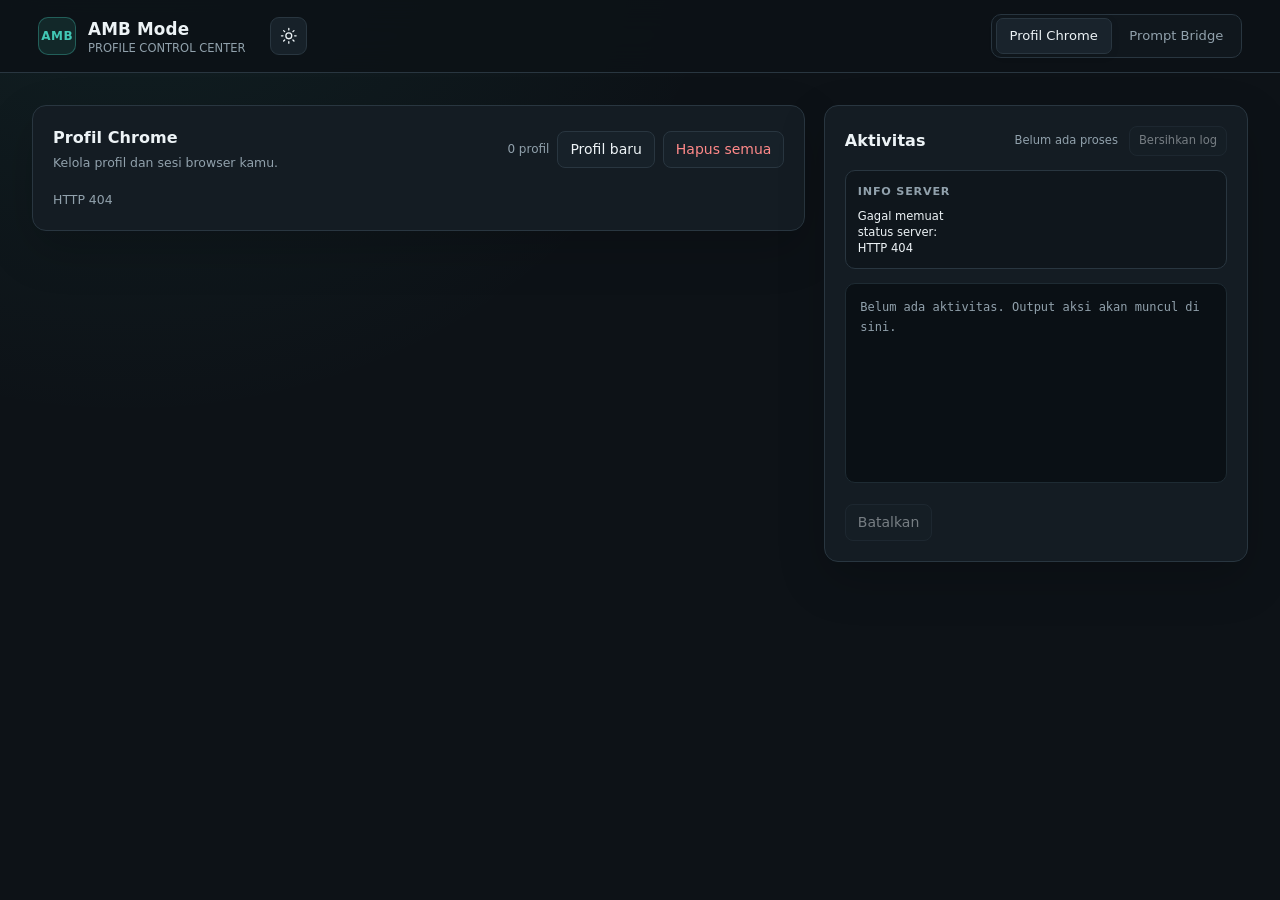
==== ui/index.html @ 12a172f9 "first commit" ====
<!doctype html>
<html lang="id">
<head>
<meta charset="utf-8">
<meta name="viewport" content="width=device-width, initial-scale=1">
<title>AMB Mode</title>
<style>
:root,[data-theme="dark"]{color-scheme:dark;--bg:#0d1217;--panel:#141c23;--panel-raised:#19232c;--ink:#edf3f6;--mute:#91a1ac;--line:#293640;--accent:#42c7b5;--accent-hover:#5cddca;--accent-ink:#09201e;--ok:#62d59a;--warn:#f0bb62;--bad:#ff8989;--logbg:#0a1015;--logink:#d7e4ea;--header-bg:rgba(13,18,23,.9);--nav-bg:#10171d;--button-bg:#172129;--button-hover:#1b2b32;--input-bg:#10171d;--card-bg:rgba(11,17,22,.48);--card-hover:rgba(18,29,36,.82);--card-border-hover:#3a515c;--avatar-bg:#20313a;--avatar-ink:#a6eee2;--email-ink:#8b9aa3;--log-border:#1e2b33;--bridge-bg:rgba(10,16,21,.45);--code-bg:#0d1419;--dialog-bg:#172129;--dialog-border:#3a4b55;--backdrop:rgba(2,7,10,.72);--shadow:0 18px 48px rgba(0,0,0,.18)}
[data-theme="light"]{color-scheme:light;--bg:#dfe7e3;--panel:#f4f7f5;--panel-raised:#fbfdfc;--ink:#1d2b27;--mute:#586b63;--line:#c5d2cb;--accent:#087f75;--accent-hover:#096e66;--accent-ink:#ffffff;--ok:#187447;--warn:#875c17;--bad:#a8323c;--logbg:#e5ece8;--logink:#263832;--header-bg:rgba(232,239,235,.96);--nav-bg:#cbd8d1;--nav-hover:#d8e3dd;--nav-active-border:#aebfb6;--button-bg:#edf2ef;--button-hover:#dfece7;--input-bg:#edf2ef;--card-bg:#e9efeb;--card-hover:#e2ebe6;--card-border-hover:#9db7aa;--avatar-bg:#d8e9e2;--avatar-ink:#176e64;--email-ink:#687a72;--log-border:#c8d5ce;--bridge-bg:#eaf0ec;--code-bg:#dfe8e3;--dialog-bg:#f3f6f3;--dialog-border:#becdc4;--backdrop:rgba(26,42,35,.42);--shadow:0 18px 48px rgba(32,59,48,.1)}
*{box-sizing:border-box}
body{margin:0;min-height:100vh;background:radial-gradient(ellipse at 10% -15%,rgba(66,199,181,.09),transparent 38%),var(--bg);color:var(--ink);font:14px/1.55 system-ui,-apple-system,"Segoe UI",Roboto,sans-serif}
header{position:sticky;top:0;z-index:5;display:flex;flex-wrap:wrap;align-items:center;gap:.75rem 1.5rem;padding:.85rem clamp(1rem,3vw,2.5rem);border-bottom:1px solid var(--line);background:var(--header-bg);backdrop-filter:blur(16px)}
.brand{display:flex;align-items:center;gap:.75rem}
.brand-mark{display:grid;place-items:center;width:2.35rem;height:2.35rem;border:1px solid rgba(66,199,181,.35);border-radius:10px;background:rgba(66,199,181,.12);color:var(--accent);font-size:.75rem;font-weight:850;letter-spacing:.04em}
h1{font-size:1.05rem;margin:0;font-weight:720;letter-spacing:.01em}
.brand-caption{color:var(--mute);font-size:.72rem;line-height:1.2}
nav{display:flex;gap:.25rem;margin-left:auto;padding:.22rem;border:1px solid var(--line);border-radius:10px;background:var(--nav-bg)}
nav button{background:none;border:1px solid transparent;border-radius:7px;padding:.42rem .8rem;color:var(--mute);font:inherit;font-size:.82rem;cursor:pointer;transition:background .16s ease,color .16s ease}
nav button:hover{background:var(--nav-hover,var(--button-hover));color:var(--ink)}
nav button[aria-selected=true]{color:var(--ink);border-color:var(--line);background:var(--panel-raised);box-shadow:0 2px 8px rgba(0,0,0,.08)}
[data-theme="light"] nav{border-color:#b8c7bf;box-shadow:inset 0 1px 2px rgba(37,61,49,.08)}
[data-theme="light"] nav button{color:#4d6258}
[data-theme="light"] nav button[aria-selected=true]{color:#173b32;border-color:var(--nav-active-border);background:#f8fbf9;box-shadow:0 2px 5px rgba(35,59,47,.16)}
.theme-toggle{display:grid;place-items:center;flex:none;width:2.35rem;height:2.35rem;padding:0;border:1px solid var(--line);border-radius:9px;background:var(--button-bg);color:var(--ink);cursor:pointer;transition:border-color .16s ease,background .16s ease,transform .15s ease}
.theme-toggle:hover{border-color:var(--accent);background:var(--button-hover)}
.theme-toggle:active{transform:translateY(1px)}
.theme-toggle svg{width:1.1rem;height:1.1rem}
.theme-icon-light{display:none}
[data-theme="light"] .theme-icon-dark{display:none}
[data-theme="light"] .theme-icon-light{display:block}
main{display:grid;grid-template-columns:minmax(0,1.55fr) minmax(19rem,.85fr);align-items:start;gap:1.15rem;padding:clamp(1rem,3vw,2rem);max-width:1480px;margin:0 auto}
.col{min-width:0}
section{min-width:0;padding:1.25rem;border:1px solid var(--line);border-radius:14px;background:var(--panel);box-shadow:var(--shadow)}
h2{font-size:1rem;margin:0;font-weight:680;letter-spacing:.005em}
.section-heading{display:flex;align-items:center;justify-content:space-between;gap:1rem;margin-bottom:1.1rem}
.section-title{display:grid;gap:.16rem}
.section-title p{margin:0;color:var(--mute);font-size:.78rem}
.section-tools{display:flex;align-items:center;gap:.5rem;flex-wrap:wrap}
.count-badge{color:var(--mute);font-size:.75rem;white-space:nowrap}
button,input,textarea{font:inherit;color:inherit}
.btn{border:1px solid var(--line);background:var(--button-bg);border-radius:8px;padding:.43rem .75rem;cursor:pointer;transition:transform .15s ease,border-color .15s ease,background .15s ease}
.btn:hover:not(:disabled){border-color:var(--accent);background:var(--button-hover)}
.btn:active:not(:disabled){transform:translateY(1px)}
.btn:disabled{opacity:.45;cursor:not-allowed}
.btn.main{background:var(--accent);color:var(--accent-ink);border-color:var(--accent);font-weight:680}
.btn.main:hover:not(:disabled){background:var(--accent-hover);border-color:var(--accent-hover)}
.btn.danger{color:var(--bad)}
.btn.danger:hover:not(:disabled){border-color:var(--bad);background:color-mix(in srgb,var(--bad) 8%,transparent)}
:focus-visible{outline:2px solid var(--accent);outline-offset:3px}
input,textarea,select{width:100%;background:var(--input-bg);border:1px solid var(--line);border-radius:8px;padding:.58rem .7rem}
input:focus,textarea:focus,select:focus{border-color:var(--accent);outline:none;box-shadow:0 0 0 3px rgba(66,199,181,.12)}
label{display:block;font-size:.8rem;color:var(--mute);margin:.8rem 0 .3rem}
.row{display:flex;gap:.5rem;align-items:center;flex-wrap:wrap}
.sub{color:var(--mute);font-size:.78rem}
.profile-list{display:grid;gap:.7rem}
.profile-card{display:flex;align-items:center;justify-content:space-between;gap:1rem;min-width:0;padding:.9rem;border:1px solid var(--line);border-radius:12px;background:var(--card-bg);transition:border-color .16s ease,background .16s ease}
.profile-card:hover{border-color:var(--card-border-hover);background:var(--card-hover)}
.profile-card.is-active{border-color:rgba(98,213,154,.25)}
.profile-card.is-busy{border-color:rgba(240,187,98,.32)}
.profile-info{display:flex;align-items:center;gap:.75rem;min-width:0}
.profile-avatar{display:grid;place-items:center;flex:none;width:2.5rem;height:2.5rem;border-radius:10px;background:var(--avatar-bg);color:var(--avatar-ink);font-size:.95rem;font-weight:750;text-transform:uppercase}
.profile-copy{display:grid;gap:.12rem;min-width:0}
.profile-heading{display:flex;align-items:center;gap:.55rem;flex-wrap:wrap}
.profile-name{overflow:hidden;text-overflow:ellipsis;white-space:nowrap;font-size:.9rem;font-weight:680}
.profile-email{overflow:hidden;text-overflow:ellipsis;white-space:nowrap;color:var(--email-ink);font-size:.74rem}
.profile-status{display:inline-flex;align-items:center;gap:.35rem;color:var(--mute);font-size:.72rem}
.status-dot{width:.42rem;height:.42rem;border-radius:50%;background:#60717b}
.profile-status.is-active{color:var(--ok)}
.profile-status.is-active .status-dot{background:var(--ok);box-shadow:0 0 10px rgba(98,213,154,.4)}
.profile-status.is-busy{color:var(--warn)}
.profile-status.is-busy .status-dot{background:var(--warn)}
.actions{display:flex;justify-content:flex-end;gap:.35rem;flex-wrap:wrap;flex:none}
.actions .btn{padding:.36rem .62rem;font-size:.78rem}
.action-hint{flex-basis:100%;color:var(--mute);font-size:.68rem;line-height:1.35;text-align:right}
.empty{padding:1.3rem;border:1px dashed #35454e;border-radius:10px;color:var(--mute);text-align:center}
#jobPanel{position:sticky;top:5.7rem}
.job-heading{display:flex;align-items:center;justify-content:space-between;gap:.7rem;margin-bottom:.85rem}
.job-heading h2{flex:none}
.job-title{min-width:0;margin-left:auto;overflow:hidden;color:var(--mute);font-size:.72rem;text-overflow:ellipsis;white-space:nowrap}
.job-indicator{width:.55rem;height:.55rem;border-radius:50%;background:#56656e}
#clearLog{flex:none;padding:.32rem .55rem;font-size:.72rem}
.server-info{display:grid;gap:.5rem;margin-bottom:.85rem;padding:.75rem;border:1px solid var(--line);border-radius:10px;background:var(--bridge-bg)}
.server-info h3{margin:0;color:var(--mute);font-size:.7rem;font-weight:700;letter-spacing:.07em;text-transform:uppercase}
.server-info-list{display:grid;gap:.38rem;margin:0}
.server-info-item{display:grid;grid-template-columns:5.5rem minmax(0,1fr);gap:.5rem;font-size:.72rem;line-height:1.4}
.server-info-item dt{color:var(--mute)}
.server-info-item dd{min-width:0;margin:0;overflow-wrap:anywhere}
.server-info-item .server-ok{color:var(--ok)}
.server-info-item .server-error{color:var(--bad)}
#log{min-height:200px;max-height:min(42vh,440px);overflow:auto;padding:.9rem;border:1px solid var(--log-border);border-radius:10px;background:var(--logbg);color:var(--logink);font:12px/1.6 ui-monospace,SFMono-Regular,Consolas,monospace;white-space:pre-wrap;word-break:break-word}
#log:empty::before{content:attr(data-empty);color:var(--mute);font:inherit}
#prompt{margin-top:.7rem;padding:.8rem;border:1px solid rgba(240,187,98,.4);border-radius:10px;background:rgba(240,187,98,.05);display:none}
#prompt .row{align-items:stretch}
#pInput{flex:1;min-width:10rem}
#cancel{margin-top:.7rem}
.err{color:var(--bad);font-size:.82rem;min-height:1.2em;margin-top:.4rem}
.bridge-info{padding:.7rem;border:1px solid var(--line);border-radius:9px;background:var(--bridge-bg);overflow-wrap:anywhere}
.hist{margin:.8rem 0 0;padding:0;list-style:none;font-size:.82rem}
.hist li{padding:.65rem 0;border-top:1px solid var(--line)}
.tag{font-size:.7rem;padding:.08rem .45rem;border-radius:99px;border:1px solid var(--line);margin-left:.4rem}
.tag.prompt_sent{color:var(--ok);border-color:var(--ok)}
.tag.gagal,.tag.composer_not_found{color:var(--bad);border-color:var(--bad)}
code{background:var(--code-bg);padding:.16rem .35rem;border-radius:5px;word-break:break-all}
dialog{background:var(--dialog-bg);color:var(--ink);border:1px solid var(--dialog-border);border-radius:14px;padding:1.4rem;width:min(440px,92vw);box-shadow:0 24px 80px rgba(0,0,0,.22)}
dialog::backdrop{background:var(--backdrop);backdrop-filter:blur(4px)}
.hidden{display:none!important}
@media(max-width:920px){main{grid-template-columns:1fr}#jobPanel{position:static}.profile-list{grid-template-columns:repeat(auto-fit,minmax(min(100%,22rem),1fr))}.profile-card{align-items:flex-start;flex-direction:column}.actions{width:100%;justify-content:flex-start;padding-left:3.25rem}.actions .btn{flex:1}.action-hint{text-align:left}}
@media(max-width:650px){header{gap:.65rem}nav{margin-left:auto}nav button{padding:.38rem .55rem;font-size:.76rem}main{gap:.8rem;padding:.85rem}.section-heading{align-items:flex-start;flex-wrap:wrap}section{padding:1rem}.profile-card{align-items:flex-start;flex-direction:column}.actions{width:100%;justify-content:flex-start;padding-left:3.25rem}.actions .btn{flex:1}#log{min-height:180px;max-height:45vh}.job-heading{flex-wrap:wrap}.job-title{order:3;flex-basis:100%;margin-left:0}.server-info-item{grid-template-columns:4.7rem minmax(0,1fr)}}
</style>
</head>
<body>
<header>
  <div class="brand"><div class="brand-mark" aria-hidden="true">AMB</div><div><h1>AMB Mode</h1><div class="brand-caption">PROFILE CONTROL CENTER</div></div></div>
  <button class="theme-toggle" id="themeToggle" type="button" aria-label="Aktifkan mode terang" title="Aktifkan mode terang">
    <svg class="theme-icon-dark" viewBox="0 0 24 24" fill="none" stroke="currentColor" stroke-width="1.8" stroke-linecap="round" stroke-linejoin="round" aria-hidden="true"><circle cx="12" cy="12" r="4"></circle><path d="M12 2v2m0 16v2M4.93 4.93l1.42 1.42m11.3 11.3 1.42 1.42M2 12h2m16 0h2M4.93 19.07l1.42-1.42m11.3-11.3 1.42-1.42"></path></svg>
    <svg class="theme-icon-light" viewBox="0 0 24 24" fill="none" stroke="currentColor" stroke-width="1.8" stroke-linecap="round" stroke-linejoin="round" aria-hidden="true"><path d="M20.2 15.2A8.5 8.5 0 0 1 8.8 3.8 8.5 8.5 0 1 0 20.2 15.2Z"></path></svg>
  </button>
  <nav role="tablist">
    <button role="tab" data-tab="profil" aria-selected="true">Profil Chrome</button>
    <button role="tab" data-tab="bridge" aria-selected="false">Prompt Bridge</button>
  </nav>
</header>

<main>
  <div id="tab-profil" class="col">
    <section>
      <div class="section-heading">
        <div class="section-title"><h2>Profil Chrome</h2><p>Kelola profil dan sesi browser kamu.</p></div>
        <div class="section-tools">
          <span class="count-badge" id="profileCount">0 profil</span>
          <button class="btn" id="newBtn">Profil baru</button>
          <button class="btn danger" id="delAll">Hapus semua</button>
        </div>
      </div>
      <div class="sub" id="statusErr"></div>
      <div class="profile-list" id="profiles"></div>
      <div class="empty hidden" id="noProfiles">Belum ada profil. Buat satu lewat “Profil baru”.</div>
    </section>
  </div>

  <div id="tab-bridge" class="col hidden">
    <section>
      <div class="section-heading">
        <div class="section-title"><h2>Prompt Bridge</h2><p>Kirim prompt ke extension Gemini yang terhubung.</p></div>
        <div class="section-tools"><button class="btn main" id="bStart">Jalankan</button><button class="btn" id="bStop">Hentikan</button></div>
      </div>
      <p class="sub bridge-info" id="bInfo"></p>
      <label for="bProfile">Profil target (harus sudah terhubung)</label>
      <select id="bProfile"></select>
      <label for="bPrompt">Prompt Gemini</label>
      <textarea id="bPrompt" rows="5" maxlength="5000"></textarea>
      <div class="row" style="justify-content:space-between;margin-top:.6rem"><span class="sub" id="bCount">0 / 5000</span><button class="btn main" id="bSend">Kirim prompt</button></div>
      <div class="err" id="bErr"></div>
      <ul class="hist" id="hist"></ul>
    </section>
  </div>

  <section id="jobPanel">
    <div class="job-heading"><h2>Aktivitas</h2><span class="job-title" id="jobTitle">Belum ada proses</span><button class="btn" id="clearLog" type="button" disabled>Bersihkan log</button></div>
    <div class="server-info" id="serverInfo" aria-label="Info server">
      <h3>Info server</h3>
      <dl class="server-info-list" id="serverInfoList"><div class="server-info-item"><dt>Status</dt><dd>Memeriksa...</dd></div></dl>
    </div>
    <div id="log" role="log" aria-live="polite" data-empty="Belum ada aktivitas. Output aksi akan muncul di sini."></div>
    <form id="prompt">
      <label id="pText" for="pInput"></label>
      <div class="row">
        <input id="pInput" autocomplete="off" style="flex:1">
        <button class="btn main" id="pOk" type="submit"></button>
      </div>
    </form>
    <div class="row" style="margin-top:.6rem"><button class="btn" id="cancel" disabled>Batalkan</button></div>
  </section>
</main>

<dialog id="dlg">
  <form id="dlgForm" method="dialog">
    <h2 id="dlgTitle"></h2>
    <div id="dlgNew"><label for="dId">ID profil baru</label><input id="dId" autocomplete="off"></div>
    <div id="dlgCred">
      <label for="dEmail">Email Google</label><input id="dEmail" type="email" autocomplete="off">
      <label for="dPass">Password Google</label><input id="dPass" type="password" autocomplete="off">
      <p class="sub">Dipakai hanya jika Gemini belum login. Disimpan di memori selama proses, tidak ditulis ke disk.</p>
    </div>
    <div class="err" id="dErr"></div>
    <div class="row" style="justify-content:flex-end;margin-top:.8rem">
      <button class="btn" value="cancel" type="button" id="dCancel">Batal</button>
      <button class="btn main" id="dOk" type="submit">Mulai</button>
    </div>
  </form>
</dialog>

<script>
const TOKEN="__TOKEN__";
const $=s=>document.querySelector(s);
const themeToggle=$("#themeToggle");
function setTheme(theme){
  const isLight=theme==="light";
  document.documentElement.dataset.theme=isLight?"light":"dark";
  themeToggle.setAttribute("aria-label",isLight?"Aktifkan mode gelap":"Aktifkan mode terang");
  themeToggle.title=isLight?"Aktifkan mode gelap":"Aktifkan mode terang";
}
setTheme(localStorage.getItem("amb-mode-theme")==="light"?"light":"dark");
themeToggle.onclick=()=>{
  const theme=document.documentElement.dataset.theme==="dark"?"light":"dark";
  setTheme(theme);
  localStorage.setItem("amb-mode-theme",theme);
};
async function api(path,method="GET",body){
  const r=await fetch("/api"+path,{method,headers:{"X-UI-Token":TOKEN,"Content-Type":"application/json"},body:body?JSON.stringify(body):undefined});
  const d=await r.json().catch(()=>({}));
  if(!r.ok)throw new Error(d.error||("HTTP "+r.status));
  return d;
}

/* ---- tabs */
document.querySelectorAll("nav button").forEach(b=>b.onclick=()=>{
  document.querySelectorAll("nav button").forEach(x=>x.setAttribute("aria-selected",x===b));
  ["profil","bridge"].forEach(t=>$("#tab-"+t).classList.toggle("hidden",t!==b.dataset.tab));
});

/* ---- job watcher */
let job=null,since=0,timer=null;
function logAdd(t){const l=$("#log");l.textContent+=t+"\n";l.scrollTop=l.scrollHeight;$("#clearLog").disabled=!l.textContent}
function logClear(){$("#log").textContent="";$("#clearLog").disabled=true}
$("#clearLog").onclick=logClear;
function watch(j){
  job=j.id;since=0;logClear();$("#jobTitle").textContent=j.title;
  clearTimeout(timer);tick();
}
async function tick(){
  if(!job)return;
  try{
    const j=await api(`/jobs/${job}?since=${since}`);
    j.lines.forEach(logAdd);since=j.next;
    const p=j.prompt;$("#prompt").style.display=p?"block":"none";
    if(p&&$("#prompt").dataset.t!==p.text){
      $("#prompt").dataset.t=p.text;$("#pText").textContent=p.text.replace(/\s*:\s*$/,"");
      const i=$("#pInput");i.type=p.secret?"password":"text";i.value="";i.classList.toggle("hidden",p.enter_only);
      $("#pOk").textContent=p.enter_only?"Selesai, tutup Chrome":"Kirim";if(!p.enter_only)i.focus();
    }
    if(!p)$("#prompt").dataset.t="";
    const live=j.status==="running"||j.status==="waiting";
    $("#cancel").disabled=!live;
    if(live){timer=setTimeout(tick,700)}else{logAdd(`— ${j.status==="done"?"selesai":"gagal"} (kode ${j.code})`);job=null;refresh()}
  }catch(e){logAdd("Gagal membaca job: "+e.message);job=null}
}
$("#prompt").onsubmit=async e=>{e.preventDefault();if(!job)return;
  try{await api(`/jobs/${job}/answer`,"POST",{value:$("#pInput").value});$("#pInput").value=""}catch(x){logAdd(x.message)}};
$("#cancel").onclick=()=>job&&api(`/jobs/${job}/cancel`,"POST").catch(()=>{});

async function run(path,body,method="POST"){
  try{watch(await api(path,method,body))}catch(e){alert(e.message)}
}

/* ---- profiles */
let S=null;
function renderServerInfo(state){
  const list=$("#serverInfoList");
  const rows=[
    ["Chrome",state.chrome?"Terdeteksi":"Tidak ditemukan",state.chrome?"server-ok":"server-error"],
    ...(state.chrome?[["Lokasi",state.chrome,""]]:[]),
    ["Folder profil",state.profiles_dir,""],
    ["Mode uji",state.dry_run?"Aktif":"Nonaktif",state.dry_run?"":"server-ok"],
    ...(state.status_error?[["Peringatan",state.status_error,"server-error"]]:[]),
  ];
  list.replaceChildren(...rows.map(([label,value,statusClass])=>{
    const item=document.createElement("div");
    item.className="server-info-item";
    const term=document.createElement("dt");
    term.textContent=label;
    const detail=document.createElement("dd");
    detail.className=statusClass;
    detail.textContent=value;
    item.append(term,detail);
    return item;
  }));
}
function row(p){
  const active=p.pids.length>0;
  const card=document.createElement("article");
  card.className=`profile-card${active?" is-active":""}${p.busy?" is-busy":""}`;
  const info=document.createElement("div");
  info.className="profile-info";
  const avatar=document.createElement("span");
  avatar.className="profile-avatar";
  avatar.setAttribute("aria-hidden","true");
  avatar.textContent=p.id.slice(0,1);
  const copy=document.createElement("div");
  copy.className="profile-copy";
  const heading=document.createElement("div");
  heading.className="profile-heading";
  const name=document.createElement("strong");
  name.className="profile-name";
  name.textContent=p.id;
  const status=document.createElement("span");
  status.className=`profile-status${p.busy?" is-busy":active?" is-active":""}`;
  const statusDot=document.createElement("span");
  statusDot.className="status-dot";
  statusDot.setAttribute("aria-hidden","true");
  const label=p.busy?"Sedang diproses":active?`Chrome terbuka · PID ${p.pids.join(", ")}`:S.status_error?"Status Chrome tidak terbaca":"Chrome tertutup";
  status.append(statusDot,document.createTextNode(label));
  heading.append(name,status);
  copy.append(heading);
  if(p.email){
    const email=document.createElement("span");
    email.className="profile-email";
    email.textContent=p.email;
    copy.append(email);
  }
  info.append(avatar,copy);
  const actions=document.createElement("div");
  actions.className="actions";
  const hintId=`profile-action-hint-${p.id}`;
  const add=(t,cls,blockedReason,fn)=>{
    const b=document.createElement("button");
    b.className="btn "+cls;
    b.textContent=t;
    const reason=p.busy?"Profil sedang diproses.":blockedReason;
    b.disabled=Boolean(reason);
    if(reason){b.title=reason;b.setAttribute("aria-describedby",hintId)}
    b.onclick=fn;
    actions.append(b);
  };
  add("Grab","main",active?"Tutup Chrome untuk mengaktifkan Grab, Buka, dan Hapus.":"",()=>dialog("grab",p.id));
  add("Buka","",active?"Tutup Chrome untuk mengaktifkan Grab, Buka, dan Hapus.":"",()=>run(`/profiles/${encodeURIComponent(p.id)}/open`,{}));
  add("Tutup","","",()=>run(`/profiles/${encodeURIComponent(p.id)}/close`,{}));
  add("Hapus","danger",active?"Tutup Chrome untuk mengaktifkan Grab, Buka, dan Hapus.":"",()=>confirm(`Hapus profil '${p.id}' beserta sesinya?`)&&run("/profiles/delete",{ids:[p.id]}));
  if(active||p.busy){
    const hint=document.createElement("span");
    hint.className="action-hint";
    hint.id=hintId;
    hint.textContent=p.busy?"Aksi profil dinonaktifkan selama proses berjalan.":"Tutup Chrome untuk mengaktifkan Grab, Buka, dan Hapus.";
    actions.append(hint);
  }
  card.append(info,actions);
  return card;
}
$("#delAll").onclick=()=>confirm("Hapus SEMUA profil yang tidak aktif? Sesi login di dalamnya ikut hilang.")&&run("/profiles/delete",{all:true});

async function refresh(){
  try{
    S=await api("/state");
    renderServerInfo(S);
    $("#profileCount").textContent=`${S.profiles.length} profil`;
    $("#statusErr").textContent=S.status_error||"";
    const tb=$("#profiles");tb.replaceChildren(...S.profiles.map(row));
    $("#noProfiles").classList.toggle("hidden",S.profiles.length>0);
    renderBridge(S.bridge);
  }catch(e){
    $("#statusErr").textContent=e.message;
    $("#serverInfoList").replaceChildren(Object.assign(document.createElement("div"),{className:"server-info-item",textContent:`Gagal memuat status server: ${e.message}`}));
  }
}

/* ---- dialog (profil baru / grab) */
let dlgMode=null,dlgId=null;
function dialog(mode,id){
  dlgMode=mode;dlgId=id;$("#dErr").textContent="";
  $("#dlgTitle").textContent=mode==="new"?"Profil baru + Grab":`Grab: ${id}`;
  $("#dlgNew").classList.toggle("hidden",mode!=="new");
  $("#dlgForm").reset();$("#dlg").showModal();
}
$("#newBtn").onclick=()=>dialog("new");
$("#dCancel").onclick=()=>$("#dlg").close();
$("#dlgForm").onsubmit=async e=>{
  e.preventDefault();
  const body={email:$("#dEmail").value,password:$("#dPass").value};
  try{
    let j;
    if(dlgMode==="new"){body.id=$("#dId").value;j=await api("/profiles/new-grab","POST",body)}
    else j=await api(`/profiles/${encodeURIComponent(dlgId)}/grab`,"POST",body);
    $("#dlgForm").reset();$("#dlg").close();watch(j);
  }catch(x){$("#dErr").textContent=x.message}
};

/* ---- bridge */
let bridgeInfo=null;
function renderBridge(b){
  $("#bStart").disabled=b.running;$("#bStop").disabled=!b.running;
  const sel=$("#bProfile"),cur=sel.value;
  sel.replaceChildren(...b.connected.map(id=>new Option(id,id)));
  if(b.connected.includes(cur))sel.value=cur;
  $("#bSend").disabled=!b.running||!b.connected.length;
  const ul=$("#hist");ul.replaceChildren(...b.history.slice(0,8).map(c=>{
    const li=document.createElement("li");
    const t=document.createElement("span");t.className="tag "+c.status;t.textContent=c.status;
    li.append(document.createTextNode(c.profile_id+": "+c.prompt.slice(0,70)+(c.prompt.length>70?"…":"")),t);
    if(c.detail&&c.status!=="prompt_sent"){const d=document.createElement("div");d.className="sub";d.textContent=c.detail;li.append(d)}
    return li}));
}
async function bridgeMeta(){
  try{
    const b=await api("/bridge");
    $("#bInfo").replaceChildren();
    const s=document.createElement("span");
    if(b.error){s.textContent=b.error}
    else{s.append("Alamat ",Object.assign(document.createElement("code"),{textContent:b.address})," · kunci lokal (isi di popup extension): ",Object.assign(document.createElement("code"),{textContent:b.key}))}
    $("#bInfo").append(s);
    if(b.running&&b.job&&!job){/* ikut tampilkan log bridge bila belum ada job lain */}
  }catch(e){$("#bInfo").textContent=e.message}
}
$("#bStart").onclick=async()=>{try{watch(await api("/bridge/start","POST"))}catch(e){$("#bErr").textContent=e.message}};
$("#bStop").onclick=()=>api("/bridge/stop","POST").then(refresh).catch(e=>$("#bErr").textContent=e.message);
$("#bPrompt").oninput=e=>$("#bCount").textContent=`${e.target.value.length} / 5000`;
$("#bSend").onclick=async()=>{
  $("#bErr").textContent="";
  try{await api("/bridge/send","POST",{profile_id:$("#bProfile").value,prompt:$("#bPrompt").value});$("#bPrompt").value="";$("#bCount").textContent="0 / 5000";refresh()}
  catch(e){$("#bErr").textContent=e.message}
};

refresh();bridgeMeta();setInterval(refresh,3000);
</script>
</body>
</html>
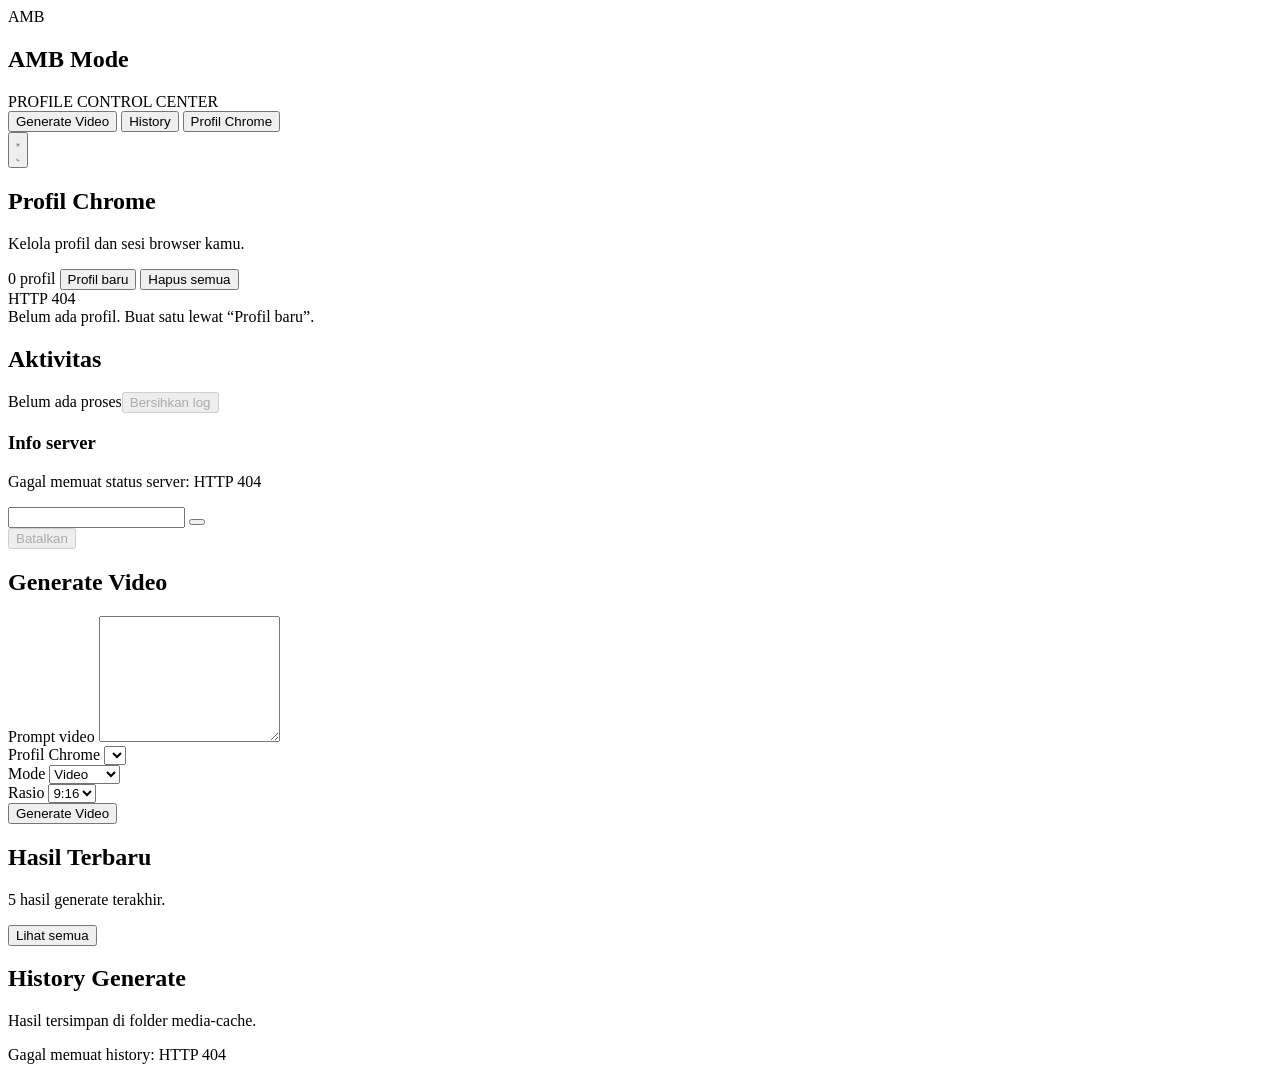
==== commit ee53f70e: "Add local Gemini video generation UI Co-authored-by: Copilot <223556219+Copilot@users.noreply.github" ====
--- a/ui/index.html
+++ b/ui/index.html
@@ -4,125 +4,23 @@
 <meta charset="utf-8">
 <meta name="viewport" content="width=device-width, initial-scale=1">
 <title>AMB Mode</title>
-<style>
-:root,[data-theme="dark"]{color-scheme:dark;--bg:#0d1217;--panel:#141c23;--panel-raised:#19232c;--ink:#edf3f6;--mute:#91a1ac;--line:#293640;--accent:#42c7b5;--accent-hover:#5cddca;--accent-ink:#09201e;--ok:#62d59a;--warn:#f0bb62;--bad:#ff8989;--logbg:#0a1015;--logink:#d7e4ea;--header-bg:rgba(13,18,23,.9);--nav-bg:#10171d;--button-bg:#172129;--button-hover:#1b2b32;--input-bg:#10171d;--card-bg:rgba(11,17,22,.48);--card-hover:rgba(18,29,36,.82);--card-border-hover:#3a515c;--avatar-bg:#20313a;--avatar-ink:#a6eee2;--email-ink:#8b9aa3;--log-border:#1e2b33;--bridge-bg:rgba(10,16,21,.45);--code-bg:#0d1419;--dialog-bg:#172129;--dialog-border:#3a4b55;--backdrop:rgba(2,7,10,.72);--shadow:0 18px 48px rgba(0,0,0,.18)}
-[data-theme="light"]{color-scheme:light;--bg:#dfe7e3;--panel:#f4f7f5;--panel-raised:#fbfdfc;--ink:#1d2b27;--mute:#586b63;--line:#c5d2cb;--accent:#087f75;--accent-hover:#096e66;--accent-ink:#ffffff;--ok:#187447;--warn:#875c17;--bad:#a8323c;--logbg:#e5ece8;--logink:#263832;--header-bg:rgba(232,239,235,.96);--nav-bg:#cbd8d1;--nav-hover:#d8e3dd;--nav-active-border:#aebfb6;--button-bg:#edf2ef;--button-hover:#dfece7;--input-bg:#edf2ef;--card-bg:#e9efeb;--card-hover:#e2ebe6;--card-border-hover:#9db7aa;--avatar-bg:#d8e9e2;--avatar-ink:#176e64;--email-ink:#687a72;--log-border:#c8d5ce;--bridge-bg:#eaf0ec;--code-bg:#dfe8e3;--dialog-bg:#f3f6f3;--dialog-border:#becdc4;--backdrop:rgba(26,42,35,.42);--shadow:0 18px 48px rgba(32,59,48,.1)}
-*{box-sizing:border-box}
-body{margin:0;min-height:100vh;background:radial-gradient(ellipse at 10% -15%,rgba(66,199,181,.09),transparent 38%),var(--bg);color:var(--ink);font:14px/1.55 system-ui,-apple-system,"Segoe UI",Roboto,sans-serif}
-header{position:sticky;top:0;z-index:5;display:flex;flex-wrap:wrap;align-items:center;gap:.75rem 1.5rem;padding:.85rem clamp(1rem,3vw,2.5rem);border-bottom:1px solid var(--line);background:var(--header-bg);backdrop-filter:blur(16px)}
-.brand{display:flex;align-items:center;gap:.75rem}
-.brand-mark{display:grid;place-items:center;width:2.35rem;height:2.35rem;border:1px solid rgba(66,199,181,.35);border-radius:10px;background:rgba(66,199,181,.12);color:var(--accent);font-size:.75rem;font-weight:850;letter-spacing:.04em}
-h1{font-size:1.05rem;margin:0;font-weight:720;letter-spacing:.01em}
-.brand-caption{color:var(--mute);font-size:.72rem;line-height:1.2}
-nav{display:flex;gap:.25rem;margin-left:auto;padding:.22rem;border:1px solid var(--line);border-radius:10px;background:var(--nav-bg)}
-nav button{background:none;border:1px solid transparent;border-radius:7px;padding:.42rem .8rem;color:var(--mute);font:inherit;font-size:.82rem;cursor:pointer;transition:background .16s ease,color .16s ease}
-nav button:hover{background:var(--nav-hover,var(--button-hover));color:var(--ink)}
-nav button[aria-selected=true]{color:var(--ink);border-color:var(--line);background:var(--panel-raised);box-shadow:0 2px 8px rgba(0,0,0,.08)}
-[data-theme="light"] nav{border-color:#b8c7bf;box-shadow:inset 0 1px 2px rgba(37,61,49,.08)}
-[data-theme="light"] nav button{color:#4d6258}
-[data-theme="light"] nav button[aria-selected=true]{color:#173b32;border-color:var(--nav-active-border);background:#f8fbf9;box-shadow:0 2px 5px rgba(35,59,47,.16)}
-.theme-toggle{display:grid;place-items:center;flex:none;width:2.35rem;height:2.35rem;padding:0;border:1px solid var(--line);border-radius:9px;background:var(--button-bg);color:var(--ink);cursor:pointer;transition:border-color .16s ease,background .16s ease,transform .15s ease}
-.theme-toggle:hover{border-color:var(--accent);background:var(--button-hover)}
-.theme-toggle:active{transform:translateY(1px)}
-.theme-toggle svg{width:1.1rem;height:1.1rem}
-.theme-icon-light{display:none}
-[data-theme="light"] .theme-icon-dark{display:none}
-[data-theme="light"] .theme-icon-light{display:block}
-main{display:grid;grid-template-columns:minmax(0,1.55fr) minmax(19rem,.85fr);align-items:start;gap:1.15rem;padding:clamp(1rem,3vw,2rem);max-width:1480px;margin:0 auto}
-.col{min-width:0}
-section{min-width:0;padding:1.25rem;border:1px solid var(--line);border-radius:14px;background:var(--panel);box-shadow:var(--shadow)}
-h2{font-size:1rem;margin:0;font-weight:680;letter-spacing:.005em}
-.section-heading{display:flex;align-items:center;justify-content:space-between;gap:1rem;margin-bottom:1.1rem}
-.section-title{display:grid;gap:.16rem}
-.section-title p{margin:0;color:var(--mute);font-size:.78rem}
-.section-tools{display:flex;align-items:center;gap:.5rem;flex-wrap:wrap}
-.count-badge{color:var(--mute);font-size:.75rem;white-space:nowrap}
-button,input,textarea{font:inherit;color:inherit}
-.btn{border:1px solid var(--line);background:var(--button-bg);border-radius:8px;padding:.43rem .75rem;cursor:pointer;transition:transform .15s ease,border-color .15s ease,background .15s ease}
-.btn:hover:not(:disabled){border-color:var(--accent);background:var(--button-hover)}
-.btn:active:not(:disabled){transform:translateY(1px)}
-.btn:disabled{opacity:.45;cursor:not-allowed}
-.btn.main{background:var(--accent);color:var(--accent-ink);border-color:var(--accent);font-weight:680}
-.btn.main:hover:not(:disabled){background:var(--accent-hover);border-color:var(--accent-hover)}
-.btn.danger{color:var(--bad)}
-.btn.danger:hover:not(:disabled){border-color:var(--bad);background:color-mix(in srgb,var(--bad) 8%,transparent)}
-:focus-visible{outline:2px solid var(--accent);outline-offset:3px}
-input,textarea,select{width:100%;background:var(--input-bg);border:1px solid var(--line);border-radius:8px;padding:.58rem .7rem}
-input:focus,textarea:focus,select:focus{border-color:var(--accent);outline:none;box-shadow:0 0 0 3px rgba(66,199,181,.12)}
-label{display:block;font-size:.8rem;color:var(--mute);margin:.8rem 0 .3rem}
-.row{display:flex;gap:.5rem;align-items:center;flex-wrap:wrap}
-.sub{color:var(--mute);font-size:.78rem}
-.profile-list{display:grid;gap:.7rem}
-.profile-card{display:flex;align-items:center;justify-content:space-between;gap:1rem;min-width:0;padding:.9rem;border:1px solid var(--line);border-radius:12px;background:var(--card-bg);transition:border-color .16s ease,background .16s ease}
-.profile-card:hover{border-color:var(--card-border-hover);background:var(--card-hover)}
-.profile-card.is-active{border-color:rgba(98,213,154,.25)}
-.profile-card.is-busy{border-color:rgba(240,187,98,.32)}
-.profile-info{display:flex;align-items:center;gap:.75rem;min-width:0}
-.profile-avatar{display:grid;place-items:center;flex:none;width:2.5rem;height:2.5rem;border-radius:10px;background:var(--avatar-bg);color:var(--avatar-ink);font-size:.95rem;font-weight:750;text-transform:uppercase}
-.profile-copy{display:grid;gap:.12rem;min-width:0}
-.profile-heading{display:flex;align-items:center;gap:.55rem;flex-wrap:wrap}
-.profile-name{overflow:hidden;text-overflow:ellipsis;white-space:nowrap;font-size:.9rem;font-weight:680}
-.profile-email{overflow:hidden;text-overflow:ellipsis;white-space:nowrap;color:var(--email-ink);font-size:.74rem}
-.profile-status{display:inline-flex;align-items:center;gap:.35rem;color:var(--mute);font-size:.72rem}
-.status-dot{width:.42rem;height:.42rem;border-radius:50%;background:#60717b}
-.profile-status.is-active{color:var(--ok)}
-.profile-status.is-active .status-dot{background:var(--ok);box-shadow:0 0 10px rgba(98,213,154,.4)}
-.profile-status.is-busy{color:var(--warn)}
-.profile-status.is-busy .status-dot{background:var(--warn)}
-.actions{display:flex;justify-content:flex-end;gap:.35rem;flex-wrap:wrap;flex:none}
-.actions .btn{padding:.36rem .62rem;font-size:.78rem}
-.action-hint{flex-basis:100%;color:var(--mute);font-size:.68rem;line-height:1.35;text-align:right}
-.empty{padding:1.3rem;border:1px dashed #35454e;border-radius:10px;color:var(--mute);text-align:center}
-#jobPanel{position:sticky;top:5.7rem}
-.job-heading{display:flex;align-items:center;justify-content:space-between;gap:.7rem;margin-bottom:.85rem}
-.job-heading h2{flex:none}
-.job-title{min-width:0;margin-left:auto;overflow:hidden;color:var(--mute);font-size:.72rem;text-overflow:ellipsis;white-space:nowrap}
-.job-indicator{width:.55rem;height:.55rem;border-radius:50%;background:#56656e}
-#clearLog{flex:none;padding:.32rem .55rem;font-size:.72rem}
-.server-info{display:grid;gap:.5rem;margin-bottom:.85rem;padding:.75rem;border:1px solid var(--line);border-radius:10px;background:var(--bridge-bg)}
-.server-info h3{margin:0;color:var(--mute);font-size:.7rem;font-weight:700;letter-spacing:.07em;text-transform:uppercase}
-.server-info-list{display:grid;gap:.38rem;margin:0}
-.server-info-item{display:grid;grid-template-columns:5.5rem minmax(0,1fr);gap:.5rem;font-size:.72rem;line-height:1.4}
-.server-info-item dt{color:var(--mute)}
-.server-info-item dd{min-width:0;margin:0;overflow-wrap:anywhere}
-.server-info-item .server-ok{color:var(--ok)}
-.server-info-item .server-error{color:var(--bad)}
-#log{min-height:200px;max-height:min(42vh,440px);overflow:auto;padding:.9rem;border:1px solid var(--log-border);border-radius:10px;background:var(--logbg);color:var(--logink);font:12px/1.6 ui-monospace,SFMono-Regular,Consolas,monospace;white-space:pre-wrap;word-break:break-word}
-#log:empty::before{content:attr(data-empty);color:var(--mute);font:inherit}
-#prompt{margin-top:.7rem;padding:.8rem;border:1px solid rgba(240,187,98,.4);border-radius:10px;background:rgba(240,187,98,.05);display:none}
-#prompt .row{align-items:stretch}
-#pInput{flex:1;min-width:10rem}
-#cancel{margin-top:.7rem}
-.err{color:var(--bad);font-size:.82rem;min-height:1.2em;margin-top:.4rem}
-.bridge-info{padding:.7rem;border:1px solid var(--line);border-radius:9px;background:var(--bridge-bg);overflow-wrap:anywhere}
-.hist{margin:.8rem 0 0;padding:0;list-style:none;font-size:.82rem}
-.hist li{padding:.65rem 0;border-top:1px solid var(--line)}
-.tag{font-size:.7rem;padding:.08rem .45rem;border-radius:99px;border:1px solid var(--line);margin-left:.4rem}
-.tag.prompt_sent{color:var(--ok);border-color:var(--ok)}
-.tag.gagal,.tag.composer_not_found{color:var(--bad);border-color:var(--bad)}
-code{background:var(--code-bg);padding:.16rem .35rem;border-radius:5px;word-break:break-all}
-dialog{background:var(--dialog-bg);color:var(--ink);border:1px solid var(--dialog-border);border-radius:14px;padding:1.4rem;width:min(440px,92vw);box-shadow:0 24px 80px rgba(0,0,0,.22)}
-dialog::backdrop{background:var(--backdrop);backdrop-filter:blur(4px)}
-.hidden{display:none!important}
-@media(max-width:920px){main{grid-template-columns:1fr}#jobPanel{position:static}.profile-list{grid-template-columns:repeat(auto-fit,minmax(min(100%,22rem),1fr))}.profile-card{align-items:flex-start;flex-direction:column}.actions{width:100%;justify-content:flex-start;padding-left:3.25rem}.actions .btn{flex:1}.action-hint{text-align:left}}
-@media(max-width:650px){header{gap:.65rem}nav{margin-left:auto}nav button{padding:.38rem .55rem;font-size:.76rem}main{gap:.8rem;padding:.85rem}.section-heading{align-items:flex-start;flex-wrap:wrap}section{padding:1rem}.profile-card{align-items:flex-start;flex-direction:column}.actions{width:100%;justify-content:flex-start;padding-left:3.25rem}.actions .btn{flex:1}#log{min-height:180px;max-height:45vh}.job-heading{flex-wrap:wrap}.job-title{order:3;flex-basis:100%;margin-left:0}.server-info-item{grid-template-columns:4.7rem minmax(0,1fr)}}
-</style>
+<link rel="stylesheet" href="/style.css">
 </head>
 <body>
-<header>
-  <div class="brand"><div class="brand-mark" aria-hidden="true">AMB</div><div><h1>AMB Mode</h1><div class="brand-caption">PROFILE CONTROL CENTER</div></div></div>
-  <button class="theme-toggle" id="themeToggle" type="button" aria-label="Aktifkan mode terang" title="Aktifkan mode terang">
-    <svg class="theme-icon-dark" viewBox="0 0 24 24" fill="none" stroke="currentColor" stroke-width="1.8" stroke-linecap="round" stroke-linejoin="round" aria-hidden="true"><circle cx="12" cy="12" r="4"></circle><path d="M12 2v2m0 16v2M4.93 4.93l1.42 1.42m11.3 11.3 1.42 1.42M2 12h2m16 0h2M4.93 19.07l1.42-1.42m11.3-11.3 1.42-1.42"></path></svg>
-    <svg class="theme-icon-light" viewBox="0 0 24 24" fill="none" stroke="currentColor" stroke-width="1.8" stroke-linecap="round" stroke-linejoin="round" aria-hidden="true"><path d="M20.2 15.2A8.5 8.5 0 0 1 8.8 3.8 8.5 8.5 0 1 0 20.2 15.2Z"></path></svg>
-  </button>
-  <nav role="tablist">
-    <button role="tab" data-tab="profil" aria-selected="true">Profil Chrome</button>
-    <button role="tab" data-tab="bridge" aria-selected="false">Prompt Bridge</button>
-  </nav>
-</header>
-
 <main>
-  <div id="tab-profil" class="col">
+  <aside class="sidebar">
+    <div class="brand"><div class="brand-mark" aria-hidden="true">AMB</div><div><h1>AMB Mode</h1><div class="brand-caption">PROFILE CONTROL CENTER</div></div></div>
+    <nav role="tablist" aria-label="Menu utama">
+      <button id="tabButton-generate" role="tab" aria-controls="tab-generate" data-tab="generate" aria-selected="true">Generate Video</button>
+      <button id="tabButton-history" role="tab" aria-controls="tab-history" data-tab="history" aria-selected="false">History</button>
+      <button id="tabButton-profil" role="tab" aria-controls="tab-profil" data-tab="profil" aria-selected="false">Profil Chrome</button>
+    </nav>
+    <button class="theme-toggle" id="themeToggle" type="button" aria-label="Aktifkan mode terang" title="Aktifkan mode terang">
+      <svg class="theme-icon-dark" viewBox="0 0 24 24" fill="none" stroke="currentColor" stroke-width="1.8" stroke-linecap="round" stroke-linejoin="round" aria-hidden="true"><circle cx="12" cy="12" r="4"></circle><path d="M12 2v2m0 16v2M4.93 4.93l1.42 1.42m11.3 11.3 1.42 1.42M2 12h2m16 0h2M4.93 19.07l1.42-1.42m11.3-11.3 1.42-1.42"></path></svg>
+      <svg class="theme-icon-light" viewBox="0 0 24 24" fill="none" stroke="currentColor" stroke-width="1.8" stroke-linecap="round" stroke-linejoin="round" aria-hidden="true"><path d="M20.2 15.2A8.5 8.5 0 0 1 8.8 3.8 8.5 8.5 0 1 0 20.2 15.2Z"></path></svg>
+    </button>
+  </aside>
+  <div id="tab-profil" class="col hidden" role="tabpanel" aria-labelledby="tabButton-profil">
     <section>
       <div class="section-heading">
         <div class="section-title"><h2>Profil Chrome</h2><p>Kelola profil dan sesi browser kamu.</p></div>
@@ -136,41 +34,76 @@
       <div class="profile-list" id="profiles"></div>
       <div class="empty hidden" id="noProfiles">Belum ada profil. Buat satu lewat “Profil baru”.</div>
     </section>
+    <section id="jobPanel">
+      <div class="job-heading"><h2>Aktivitas</h2><span class="job-title" id="jobTitle">Belum ada proses</span><button class="btn" id="clearLog" type="button" disabled>Bersihkan log</button></div>
+      <div class="server-info" id="serverInfo" aria-label="Info server">
+        <h3>Info server</h3>
+        <dl class="server-info-list" id="serverInfoList"><div class="server-info-item"><dt>Status</dt><dd>Memeriksa...</dd></div></dl>
+      </div>
+      <div id="log" role="log" aria-live="polite" data-empty="Belum ada aktivitas. Output aksi akan muncul di sini."></div>
+      <form id="prompt">
+        <label id="pText" for="pInput"></label>
+        <div class="row">
+          <input id="pInput" autocomplete="off">
+          <button class="btn main" id="pOk" type="submit"></button>
+        </div>
+      </form>
+      <div class="row cancel-row"><button class="btn" id="cancel" disabled>Batalkan</button></div>
+    </section>
   </div>
 
-  <div id="tab-bridge" class="col hidden">
+  <div id="tab-generate" class="col" role="tabpanel" aria-labelledby="tabButton-generate">
     <section>
       <div class="section-heading">
-        <div class="section-title"><h2>Prompt Bridge</h2><p>Kirim prompt ke extension Gemini yang terhubung.</p></div>
-        <div class="section-tools"><button class="btn main" id="bStart">Jalankan</button><button class="btn" id="bStop">Hentikan</button></div>
+        <div class="section-title"><h2 id="generateTitle">Generate Video</h2></div>
       </div>
-      <p class="sub bridge-info" id="bInfo"></p>
-      <label for="bProfile">Profil target (harus sudah terhubung)</label>
-      <select id="bProfile"></select>
-      <label for="bPrompt">Prompt Gemini</label>
-      <textarea id="bPrompt" rows="5" maxlength="5000"></textarea>
-      <div class="row" style="justify-content:space-between;margin-top:.6rem"><span class="sub" id="bCount">0 / 5000</span><button class="btn main" id="bSend">Kirim prompt</button></div>
-      <div class="err" id="bErr"></div>
-      <ul class="hist" id="hist"></ul>
+      <form id="generateForm">
+        <label id="generatePromptLabel" for="generatePrompt">Prompt video</label>
+        <textarea id="generatePrompt" rows="8" maxlength="5000" required></textarea>
+        <div class="generate-footer">
+          <div>
+            <label for="generateProfile">Profil Chrome</label>
+            <select id="generateProfile" required></select>
+          </div>
+          <div>
+            <label for="generateType">Mode</label>
+            <select id="generateType">
+              <option value="video">Video</option>
+              <option value="image">Gambar</option>
+            </select>
+          </div>
+          <div>
+            <label for="generateRatio">Rasio</label>
+            <select id="generateRatio">
+              <option value="9:16">9:16</option>
+              <option value="16:9">16:9</option>
+            </select>
+          </div>
+          <div class="row generate-submit-row"><button class="btn main" id="generateSend" type="submit">Generate Video</button></div>
+        </div>
+      </form>
+      <div class="err" id="generateErr" role="alert"></div>
+    </section>
+    <section class="recent-section">
+      <div class="section-heading">
+        <div class="section-title"><h2>Hasil Terbaru</h2><p>5 hasil generate terakhir.</p></div>
+        <div class="section-tools">
+          <button class="btn" id="recentMore" type="button">Lihat semua</button>
+        </div>
+      </div>
+      <div class="hist" id="recentList"></div>
     </section>
   </div>
 
-  <section id="jobPanel">
-    <div class="job-heading"><h2>Aktivitas</h2><span class="job-title" id="jobTitle">Belum ada proses</span><button class="btn" id="clearLog" type="button" disabled>Bersihkan log</button></div>
-    <div class="server-info" id="serverInfo" aria-label="Info server">
-      <h3>Info server</h3>
-      <dl class="server-info-list" id="serverInfoList"><div class="server-info-item"><dt>Status</dt><dd>Memeriksa...</dd></div></dl>
-    </div>
-    <div id="log" role="log" aria-live="polite" data-empty="Belum ada aktivitas. Output aksi akan muncul di sini."></div>
-    <form id="prompt">
-      <label id="pText" for="pInput"></label>
-      <div class="row">
-        <input id="pInput" autocomplete="off" style="flex:1">
-        <button class="btn main" id="pOk" type="submit"></button>
+  <div id="tab-history" class="col hidden" role="tabpanel" aria-labelledby="tabButton-history">
+    <section>
+      <div class="section-heading">
+        <div class="section-title"><h2>History Generate</h2><p>Hasil tersimpan di folder media-cache.</p></div>
       </div>
-    </form>
-    <div class="row" style="margin-top:.6rem"><button class="btn" id="cancel" disabled>Batalkan</button></div>
-  </section>
+      <div class="hist" id="historyList"></div>
+    </section>
+  </div>
+
 </main>
 
 <dialog id="dlg">
@@ -183,11 +116,19 @@
       <p class="sub">Dipakai hanya jika Gemini belum login. Disimpan di memori selama proses, tidak ditulis ke disk.</p>
     </div>
     <div class="err" id="dErr"></div>
-    <div class="row" style="justify-content:flex-end;margin-top:.8rem">
+    <div class="row dialog-actions">
       <button class="btn" value="cancel" type="button" id="dCancel">Batal</button>
       <button class="btn main" id="dOk" type="submit">Mulai</button>
     </div>
   </form>
+</dialog>
+
+<dialog id="mediaPreviewDialog" class="media-preview-dialog" aria-label="Preview media">
+  <div class="preview-toolbar">
+    <strong id="mediaPreviewTitle">Preview</strong>
+    <button class="btn" id="mediaPreviewClose" type="button">Tutup</button>
+  </div>
+  <div id="mediaPreviewContent"></div>
 </dialog>
 
 <script>
@@ -216,9 +157,8 @@
 /* ---- tabs */
 document.querySelectorAll("nav button").forEach(b=>b.onclick=()=>{
   document.querySelectorAll("nav button").forEach(x=>x.setAttribute("aria-selected",x===b));
-  ["profil","bridge"].forEach(t=>$("#tab-"+t).classList.toggle("hidden",t!==b.dataset.tab));
+  ["profil","generate","history"].forEach(t=>$("#tab-"+t).classList.toggle("hidden",t!==b.dataset.tab));
 });
-
 /* ---- job watcher */
 let job=null,since=0,timer=null;
 function logAdd(t){const l=$("#log");l.textContent+=t+"\n";l.scrollTop=l.scrollHeight;$("#clearLog").disabled=!l.textContent}
@@ -226,13 +166,17 @@
 $("#clearLog").onclick=logClear;
 function watch(j){
   job=j.id;since=0;logClear();$("#jobTitle").textContent=j.title;
+  if(S)renderGenerate(S);
   clearTimeout(timer);tick();
 }
 async function tick(){
   if(!job)return;
   try{
     const j=await api(`/jobs/${job}?since=${since}`);
-    j.lines.forEach(logAdd);since=j.next;
+    j.lines.forEach(line=>{
+      logAdd(line);
+      if(line==="Status extension: prompt_sent")refreshHistory();
+    });since=j.next;
     const p=j.prompt;$("#prompt").style.display=p?"block":"none";
     if(p&&$("#prompt").dataset.t!==p.text){
       $("#prompt").dataset.t=p.text;$("#pText").textContent=p.text.replace(/\s*:\s*$/,"");
@@ -242,7 +186,10 @@
     if(!p)$("#prompt").dataset.t="";
     const live=j.status==="running"||j.status==="waiting";
     $("#cancel").disabled=!live;
-    if(live){timer=setTimeout(tick,700)}else{logAdd(`— ${j.status==="done"?"selesai":"gagal"} (kode ${j.code})`);job=null;refresh()}
+    if(live){timer=setTimeout(tick,700)}else{
+      const finishLabel=j.status==="done"?(j.title.startsWith("Generate ")?"hasil tersimpan":"selesai"):"gagal";
+      logAdd(`— ${finishLabel} (kode ${j.code})`);job=null;refresh();refreshHistory()
+    }
   }catch(e){logAdd("Gagal membaca job: "+e.message);job=null}
 }
 $("#prompt").onsubmit=async e=>{e.preventDefault();if(!job)return;
@@ -255,6 +202,148 @@
 
 /* ---- profiles */
 let S=null;
+function renderHistoryCards(container,items){
+  if(!items.length){
+    const empty=document.createElement("div");
+    empty.className="history-empty";
+    empty.textContent="Belum ada hasil generate.";
+    container.replaceChildren(empty);
+    return;
+  }
+  container.replaceChildren(...items.map(item=>{
+    const card=document.createElement("article");
+    card.className="history-card";
+    const preview=document.createElement("div");
+    preview.className="history-preview";
+    if(item.media_url&&item.status==="complete"){
+      if(item.media_type==="video"){
+        const videoWrap=document.createElement("div");
+        videoWrap.className="history-preview-video";
+        const media=document.createElement("video");
+        media.src=item.media_url;
+        media.controls=true;
+        media.preload="metadata";
+        media.playsInline=true;
+        videoWrap.append(media);
+        const expand=document.createElement("button");
+        expand.className="history-preview-expand";
+        expand.type="button";
+        expand.setAttribute("aria-label",`Buka preview video ${item.profile_id}`);
+        expand.textContent="⤢ Perbesar";
+        expand.onclick=()=>showMediaPreview(item);
+        videoWrap.append(expand);
+        preview.append(videoWrap);
+      }else{
+        const openPreview=document.createElement("button");
+        openPreview.className="history-preview-open";
+        openPreview.type="button";
+        openPreview.setAttribute("aria-label",`Buka preview gambar ${item.profile_id}`);
+        const media=document.createElement("img");
+        media.src=item.media_url;
+        media.alt=`Hasil gambar ${item.profile_id}`;
+        media.loading="lazy";
+        openPreview.append(media);
+        openPreview.onclick=()=>showMediaPreview(item);
+        preview.append(openPreview);
+      }
+    }else{
+      const placeholder=document.createElement("div");
+      placeholder.className="history-placeholder";
+      placeholder.textContent=item.status==="running"?"Sedang diproses…":item.status==="waiting_media"?"Prompt terkirim; menunggu hasil dan unduhan…":item.error||"Hasil belum tersedia.";
+      preview.append(placeholder);
+    }
+
+    const details=document.createElement("div");
+    details.className="history-details";
+    const meta=document.createElement("div");
+    meta.className="history-meta";
+    const created=new Date(item.created_at);
+    meta.textContent=[
+      item.media_type==="image"?"Gambar":"Video",
+      item.ratio,
+      `Profil ${item.profile_id}`,
+      Number.isNaN(created.getTime())?"":created.toLocaleString(),
+      item.status==="complete"?"Selesai":item.status==="waiting_media"?"Menunggu hasil":item.status==="running"?"Berjalan":"Gagal",
+    ].filter(Boolean).join(" · ");
+    const prompt=document.createElement("p");
+    prompt.className="history-prompt";
+    prompt.textContent=item.prompt;
+    details.append(meta,prompt);
+
+    const actions=document.createElement("div");
+    actions.className="history-actions";
+    if(item.media_url&&item.status==="complete"){
+      const download=document.createElement("a");
+      download.className="btn";
+      download.href=item.media_url;
+      download.download="";
+      download.textContent="Unduh";
+      actions.append(download);
+      if(item.media_type==="image"||item.media_type==="video"){
+        const previewButton=document.createElement("button");
+        previewButton.className="btn";
+        previewButton.type="button";
+        previewButton.textContent="Preview";
+        previewButton.onclick=()=>showMediaPreview(item);
+        actions.append(previewButton);
+      }
+    }
+    if(item.chat_id){
+      const chat=document.createElement("a");
+      chat.className="btn";
+      chat.href=`https://gemini.google.com/app/${encodeURIComponent(item.chat_id)}`;
+      chat.target="_blank";
+      chat.rel="noopener noreferrer";
+      chat.textContent="Buka chat";
+      actions.append(chat);
+    }
+    const deleteButton=document.createElement("button");
+    deleteButton.className="btn danger";
+    deleteButton.type="button";
+    deleteButton.textContent="Hapus";
+    deleteButton.onclick=()=>deleteHistoryItem(item,deleteButton);
+    actions.append(deleteButton);
+    if(item.size_bytes){
+      const size=document.createElement("span");
+      size.className="sub";
+      size.textContent=`${(item.size_bytes/1024/1024).toFixed(1)} MB`;
+      actions.append(size);
+    }
+    if(actions.childElementCount)details.append(actions);
+    card.append(preview,details);
+    return card;
+  }));
+}
+function showMediaPreview(item){
+  const content=$("#mediaPreviewContent");
+  const media=document.createElement(item.media_type==="video"?"video":"img");
+  media.src=item.media_url;
+  if(media instanceof HTMLVideoElement){
+    media.controls=true;
+    media.playsInline=true;
+    media.autoplay=true;
+  }else{
+    media.alt=`Preview gambar ${item.profile_id}`;
+  }
+  $("#mediaPreviewTitle").textContent=`${item.media_type==="image"?"Gambar":"Video"} · ${item.profile_id}`;
+  content.replaceChildren(media);
+  $("#mediaPreviewDialog").showModal();
+}
+$("#mediaPreviewClose").onclick=()=>$("#mediaPreviewDialog").close();
+$("#mediaPreviewDialog").addEventListener("close",()=>$("#mediaPreviewContent").replaceChildren());
+$("#mediaPreviewDialog").addEventListener("click",event=>{
+  if(event.target===$("#mediaPreviewDialog"))$("#mediaPreviewDialog").close();
+});
+async function deleteHistoryItem(item,button){
+  button.disabled=true;
+  try{
+    await api(`/history/${encodeURIComponent(item.id)}`,"DELETE");
+    await refreshHistory();
+  }catch(error){
+    alert(`Gagal menghapus hasil: ${error.message}`);
+    button.disabled=false;
+  }
+}
 function renderServerInfo(state){
   const list=$("#serverInfoList");
   const rows=[
@@ -275,6 +364,22 @@
     item.append(term,detail);
     return item;
   }));
+}
+function renderGenerate(state){
+  const select=$("#generateProfile"),current=select.value;
+  const profiles=state.profiles;
+  const options=profiles.map(p=>{
+    const availability=p.busy?"sedang diproses":p.extension_ready?"extension siap":p.pids.length?"Chrome terbuka":"Chrome tertutup";
+    const option=new Option(`${p.id} · ${availability}`,p.id);
+    option.disabled=p.busy;
+    return option;
+  });
+  if(!options.length)options.push(new Option("Belum ada profil Chrome",""));
+  select.replaceChildren(...options);
+  if(profiles.some(p=>p.id===current))select.value=current;
+  const selected=profiles.find(p=>p.id===select.value);
+  $("#generateSend").disabled=!selected||selected.busy||Boolean(job);
+  $("#generatePrompt").disabled=Boolean(job);
 }
 function row(p){
   const active=p.pids.length>0;
@@ -308,6 +413,12 @@
     email.textContent=p.email;
     copy.append(email);
   }
+  if(active){
+    const extension=document.createElement("span");
+    extension.className="sub";
+    extension.textContent=p.extension_ready?"Extension AMB siap":p.pairing?"Memasangkan extension AMB...":"Extension AMB belum terhubung";
+    copy.append(extension);
+  }
   info.append(avatar,copy);
   const actions=document.createElement("div");
   actions.className="actions";
@@ -338,6 +449,17 @@
 }
 $("#delAll").onclick=()=>confirm("Hapus SEMUA profil yang tidak aktif? Sesi login di dalamnya ikut hilang.")&&run("/profiles/delete",{all:true});
 
+async function refreshHistory(){
+  try{
+    const items=await api("/history");
+    renderHistoryCards($("#historyList"),items);
+    renderHistoryCards($("#recentList"),items.slice(0,5));
+  }catch(error){
+    $("#historyList").replaceChildren(Object.assign(document.createElement("div"),{className:"history-empty",textContent:`Gagal memuat history: ${error.message}`}));
+    $("#recentList").replaceChildren();
+  }
+}
+$("#recentMore").onclick=()=>$("#tabButton-history").click();
 async function refresh(){
   try{
     S=await api("/state");
@@ -346,7 +468,7 @@
     $("#statusErr").textContent=S.status_error||"";
     const tb=$("#profiles");tb.replaceChildren(...S.profiles.map(row));
     $("#noProfiles").classList.toggle("hidden",S.profiles.length>0);
-    renderBridge(S.bridge);
+    renderGenerate(S);
   }catch(e){
     $("#statusErr").textContent=e.message;
     $("#serverInfoList").replaceChildren(Object.assign(document.createElement("div"),{className:"server-info-item",textContent:`Gagal memuat status server: ${e.message}`}));
@@ -374,42 +496,52 @@
   }catch(x){$("#dErr").textContent=x.message}
 };
 
-/* ---- bridge */
-let bridgeInfo=null;
-function renderBridge(b){
-  $("#bStart").disabled=b.running;$("#bStop").disabled=!b.running;
-  const sel=$("#bProfile"),cur=sel.value;
-  sel.replaceChildren(...b.connected.map(id=>new Option(id,id)));
-  if(b.connected.includes(cur))sel.value=cur;
-  $("#bSend").disabled=!b.running||!b.connected.length;
-  const ul=$("#hist");ul.replaceChildren(...b.history.slice(0,8).map(c=>{
-    const li=document.createElement("li");
-    const t=document.createElement("span");t.className="tag "+c.status;t.textContent=c.status;
-    li.append(document.createTextNode(c.profile_id+": "+c.prompt.slice(0,70)+(c.prompt.length>70?"…":"")),t);
-    if(c.detail&&c.status!=="prompt_sent"){const d=document.createElement("div");d.className="sub";d.textContent=c.detail;li.append(d)}
-    return li}));
-}
-async function bridgeMeta(){
+/* ---- generate video */
+const GENERATE_PROMPT_LIMIT=5000;
+function generatePrefix(){
+  const type=$("#generateType").value==="image"?"Gambar":"Video";
+  return `Generate ${type}, ${$("#generateRatio").value}`;
+}
+function updateGenerateControls(){
+  const type=$("#generateType").value==="image"?"Gambar":"Video";
+  const prompt=$("#generatePrompt");
+  const maxPromptLength=GENERATE_PROMPT_LIMIT-generatePrefix().length-1;
+  prompt.maxLength=maxPromptLength;
+  $("#generateTitle").textContent=`Generate ${type}`;
+  $("#generatePromptLabel").textContent=`Prompt ${type.toLowerCase()}`;
+  $("#generateSend").textContent=`Generate ${type}`;
+}
+$("#generatePrompt").oninput=updateGenerateControls;
+$("#generateType").onchange=updateGenerateControls;
+$("#generateRatio").onchange=updateGenerateControls;
+$("#generateProfile").onchange=()=>renderGenerate(S);
+$("#generateForm").onkeydown=e=>{
+  if(e.key==="Enter"&&e.ctrlKey&&!e.isComposing){
+    e.preventDefault();
+    const send=$("#generateSend");
+    if(!send.disabled)$("#generateForm").requestSubmit(send);
+  }
+};
+$("#generateForm").onsubmit=async e=>{
+  e.preventDefault();
+  $("#generateErr").textContent="";
   try{
-    const b=await api("/bridge");
-    $("#bInfo").replaceChildren();
-    const s=document.createElement("span");
-    if(b.error){s.textContent=b.error}
-    else{s.append("Alamat ",Object.assign(document.createElement("code"),{textContent:b.address})," · kunci lokal (isi di popup extension): ",Object.assign(document.createElement("code"),{textContent:b.key}))}
-    $("#bInfo").append(s);
-    if(b.running&&b.job&&!job){/* ikut tampilkan log bridge bila belum ada job lain */}
-  }catch(e){$("#bInfo").textContent=e.message}
-}
-$("#bStart").onclick=async()=>{try{watch(await api("/bridge/start","POST"))}catch(e){$("#bErr").textContent=e.message}};
-$("#bStop").onclick=()=>api("/bridge/stop","POST").then(refresh).catch(e=>$("#bErr").textContent=e.message);
-$("#bPrompt").oninput=e=>$("#bCount").textContent=`${e.target.value.length} / 5000`;
-$("#bSend").onclick=async()=>{
-  $("#bErr").textContent="";
-  try{await api("/bridge/send","POST",{profile_id:$("#bProfile").value,prompt:$("#bPrompt").value});$("#bPrompt").value="";$("#bCount").textContent="0 / 5000";refresh()}
-  catch(e){$("#bErr").textContent=e.message}
+    const prompt=`${generatePrefix()}\n${$("#generatePrompt").value.trim()}`;
+    const started=await api("/generate","POST",{
+      profile_id:$("#generateProfile").value,
+      prompt,
+      media_type:$("#generateType").value,
+      ratio:$("#generateRatio").value,
+    });
+    $("#generatePrompt").value="";
+    updateGenerateControls();
+    watch(started);
+    refreshHistory();
+  }catch(error){$("#generateErr").textContent=error.message}
 };
-
-refresh();bridgeMeta();setInterval(refresh,3000);
+updateGenerateControls();
+
+refresh();refreshHistory();setInterval(refresh,3000);
 </script>
 </body>
 </html>
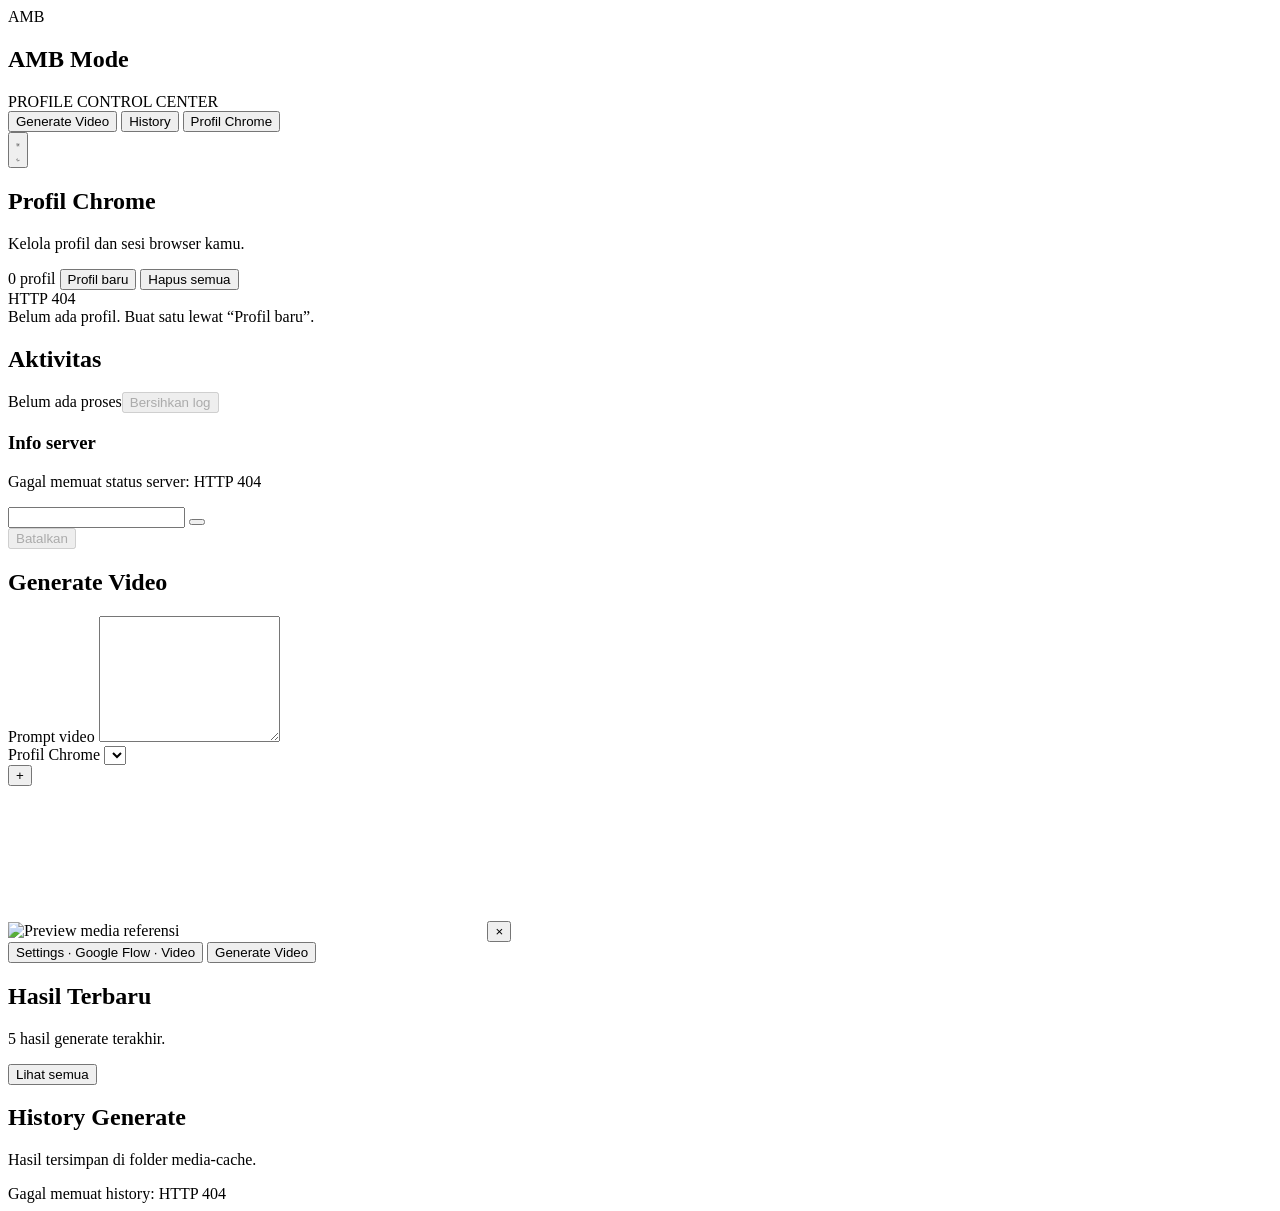
==== commit b7fefcfb: "Add Google Flow image and video generation Co-authored-by: Copilot <223556219+Copilot@users.noreply." ====
--- a/ui/index.html
+++ b/ui/index.html
@@ -60,27 +60,86 @@
       <form id="generateForm">
         <label id="generatePromptLabel" for="generatePrompt">Prompt video</label>
         <textarea id="generatePrompt" rows="8" maxlength="5000" required></textarea>
-        <div class="generate-footer">
-          <div>
+        <div class="generate-toolbar">
+          <div class="generate-profile">
             <label for="generateProfile">Profil Chrome</label>
             <select id="generateProfile" required></select>
           </div>
-          <div>
-            <label for="generateType">Mode</label>
-            <select id="generateType">
-              <option value="video">Video</option>
-              <option value="image">Gambar</option>
-            </select>
+          <div class="generate-actions">
+            <div class="generate-reference" id="flowReferenceMedia">
+              <input id="generateReferenceMedia" type="file" accept="image/png,image/jpeg,image/webp,video/mp4,video/webm,video/quicktime,.m4v" hidden>
+              <button class="btn generate-reference-pick" id="generateReferencePick" type="button" aria-label="Tambah media referensi">+</button>
+              <div class="generate-reference-preview hidden" id="generateReferencePreview">
+                <img class="hidden" id="generateReferenceImagePreview" alt="Preview media referensi">
+                <video class="hidden" id="generateReferenceVideoPreview" muted playsinline></video>
+                <button class="btn danger" id="generateReferenceRemove" type="button" aria-label="Hapus media referensi">×</button>
+              </div>
+            </div>
+            <button class="btn" id="generateSettingsOpen" type="button" aria-haspopup="dialog" aria-controls="generateSettingsDialog">Settings</button>
+            <button class="btn main" id="generateSend" type="submit">Generate Video</button>
           </div>
-          <div>
-            <label for="generateRatio">Rasio</label>
-            <select id="generateRatio">
-              <option value="9:16">9:16</option>
-              <option value="16:9">16:9</option>
-            </select>
+        </div>
+        <dialog id="generateSettingsDialog" class="generate-settings-dialog" aria-labelledby="generateSettingsTitle">
+          <div class="generate-settings-heading">
+            <div>
+              <h2 id="generateSettingsTitle">Settings generate</h2>
+              <p class="sub">Pilih provider dan sesuaikan pengaturan generate.</p>
+            </div>
+            <button class="btn" id="generateSettingsClose" type="button" aria-label="Tutup settings">Tutup</button>
           </div>
-          <div class="row generate-submit-row"><button class="btn main" id="generateSend" type="submit">Generate Video</button></div>
-        </div>
+          <div class="generate-settings-grid">
+            <div>
+              <label for="generateProvider">Provider</label>
+              <select id="generateProvider">
+                <option value="gemini">Gemini</option>
+                <option value="flow" selected>Google Flow</option>
+              </select>
+            </div>
+            <div class="flow-setting">
+              <label for="generateType">Mode</label>
+              <select id="generateType">
+                <option value="video">Video</option>
+                <option value="image">Gambar</option>
+              </select>
+            </div>
+            <div class="flow-setting">
+              <label for="generateRatio">Rasio</label>
+              <select id="generateRatio">
+                <option value="9:16">9:16</option>
+                <option value="16:9">16:9</option>
+                <option value="4:3">4:3</option>
+                <option value="1:1">1:1</option>
+                <option value="3:4">3:4</option>
+              </select>
+            </div>
+            <div class="flow-setting">
+              <label for="flowModel">Model Flow</label>
+              <select id="flowModel">
+                <option value="Omni 1.1 Flash" selected>Omni 1.1 Flash</option>
+                <option value="Veo 3.1 - Lite">Veo 3.1 - Lite</option>
+                <option value="Veo 3.1 - Fast">Veo 3.1 - Fast</option>
+                <option value="Veo 3.1 - Quality">Veo 3.1 - Quality</option>
+              </select>
+            </div>
+            <div class="flow-setting">
+              <label for="flowResolution">Resolusi Flow</label>
+              <select id="flowResolution">
+                <option value="360p">360p</option>
+                <option value="720p" selected>720p</option>
+              </select>
+            </div>
+            <div class="flow-setting">
+              <label for="flowDuration">Durasi Flow</label>
+              <select id="flowDuration">
+                <option value="4 dtk">4 detik</option>
+                <option value="6 dtk">6 detik</option>
+                <option value="8 dtk">8 detik</option>
+                <option value="10 dtk" selected>10 detik</option>
+              </select>
+            </div>
+          </div>
+          <p class="sub generate-settings-notice" id="flowNotice" hidden></p>
+        </dialog>
       </form>
       <div class="err" id="generateErr" role="alert"></div>
     </section>
@@ -148,7 +207,10 @@
   localStorage.setItem("amb-mode-theme",theme);
 };
 async function api(path,method="GET",body){
-  const r=await fetch("/api"+path,{method,headers:{"X-UI-Token":TOKEN,"Content-Type":"application/json"},body:body?JSON.stringify(body):undefined});
+  const formData=body instanceof FormData;
+  const headers={"X-UI-Token":TOKEN};
+  if(body&&!formData)headers["Content-Type"]="application/json";
+  const r=await fetch("/api"+path,{method,headers,body:body?(formData?body:JSON.stringify(body)):undefined});
   const d=await r.json().catch(()=>({}));
   if(!r.ok)throw new Error(d.error||("HTTP "+r.status));
   return d;
@@ -166,7 +228,7 @@
 $("#clearLog").onclick=logClear;
 function watch(j){
   job=j.id;since=0;logClear();$("#jobTitle").textContent=j.title;
-  if(S)renderGenerate(S);
+  if(S)updateGenerateControls();
   clearTimeout(timer);tick();
 }
 async function tick(){
@@ -260,7 +322,8 @@
     const created=new Date(item.created_at);
     meta.textContent=[
       item.media_type==="image"?"Gambar":"Video",
-      item.ratio,
+        item.provider==="flow"?"Google Flow":"Gemini",
+        item.ratio,
       `Profil ${item.profile_id}`,
       Number.isNaN(created.getTime())?"":created.toLocaleString(),
       item.status==="complete"?"Selesai":item.status==="waiting_media"?"Menunggu hasil":item.status==="running"?"Berjalan":"Gagal",
@@ -287,15 +350,6 @@
         previewButton.onclick=()=>showMediaPreview(item);
         actions.append(previewButton);
       }
-    }
-    if(item.chat_id){
-      const chat=document.createElement("a");
-      chat.className="btn";
-      chat.href=`https://gemini.google.com/app/${encodeURIComponent(item.chat_id)}`;
-      chat.target="_blank";
-      chat.rel="noopener noreferrer";
-      chat.textContent="Buka chat";
-      actions.append(chat);
     }
     const deleteButton=document.createElement("button");
     deleteButton.className="btn danger";
@@ -366,19 +420,24 @@
   }));
 }
 function renderGenerate(state){
+  if(!state)return;
   const select=$("#generateProfile"),current=select.value;
+  const provider=$("#generateProvider").value;
   const profiles=state.profiles;
   const options=profiles.map(p=>{
-    const availability=p.busy?"sedang diproses":p.extension_ready?"extension siap":p.pids.length?"Chrome terbuka":"Chrome tertutup";
+    const availability=provider==="flow"
+      ?p.busy?"sedang diproses":p.flow_cdp?"Flow CDP siap":p.pids.length?"Chrome perlu dibuka ulang dengan Flow":"Chrome tertutup"
+      :p.busy?"sedang diproses":p.extension_ready?"extension siap":p.pids.length?"Chrome terbuka":"Chrome tertutup";
     const option=new Option(`${p.id} · ${availability}`,p.id);
-    option.disabled=p.busy;
+    option.disabled=p.busy||(provider==="flow"&&p.pids.length>0&&!p.flow_cdp);
     return option;
   });
   if(!options.length)options.push(new Option("Belum ada profil Chrome",""));
   select.replaceChildren(...options);
   if(profiles.some(p=>p.id===current))select.value=current;
   const selected=profiles.find(p=>p.id===select.value);
-  $("#generateSend").disabled=!selected||selected.busy||Boolean(job);
+  const unavailableFlowProfile=provider==="flow"&&selected&&selected.pids.length>0&&!selected.flow_cdp;
+  $("#generateSend").disabled=!selected||selected.busy||Boolean(job)||unavailableFlowProfile;
   $("#generatePrompt").disabled=Boolean(job);
 }
 function row(p){
@@ -416,7 +475,7 @@
   if(active){
     const extension=document.createElement("span");
     extension.className="sub";
-    extension.textContent=p.extension_ready?"Extension AMB siap":p.pairing?"Memasangkan extension AMB...":"Extension AMB belum terhubung";
+    extension.textContent=p.flow_cdp?"CDP Flow siap":p.extension_ready?"Extension AMB siap":p.pairing?"Memasangkan extension AMB...":"Extension AMB belum terhubung";
     copy.append(extension);
   }
   info.append(avatar,copy);
@@ -433,15 +492,20 @@
     b.onclick=fn;
     actions.append(b);
   };
-  add("Grab","main",active?"Tutup Chrome untuk mengaktifkan Grab, Buka, dan Hapus.":"",()=>dialog("grab",p.id));
-  add("Buka","",active?"Tutup Chrome untuk mengaktifkan Grab, Buka, dan Hapus.":"",()=>run(`/profiles/${encodeURIComponent(p.id)}/open`,{}));
+  add("Grab","main",active?"Tutup Chrome untuk mengaktifkan Grab, Buka, Clear, dan Hapus.":"",()=>dialog("grab",p.id));
+  add("Buka","",active?"Tutup Chrome untuk mengaktifkan Grab, Buka, Clear, dan Hapus.":"",()=>run(`/profiles/${encodeURIComponent(p.id)}/open`,{}));
+  add("Flow","",active&&!p.flow_cdp?"Tutup Chrome lalu buka ulang dengan tombol Flow.":"",()=>run(`/profiles/${encodeURIComponent(p.id)}/flow/open`,{}));
   add("Tutup","","",()=>run(`/profiles/${encodeURIComponent(p.id)}/close`,{}));
+  add("Clear","danger",active?"Tutup Chrome untuk membersihkan data profil.":"",()=>{
+    const message=`Bersihkan data browser profil '${p.id}'? Sesi login, cookie, riwayat, dan data situs termasuk Google/Gemini akan dihapus. Ekstensi dan konfigurasinya tetap dipertahankan. Profil tetap ada, tetapi kamu perlu login lagi.`;
+    if(confirm(message))run(`/profiles/${encodeURIComponent(p.id)}/clear`,{});
+  });
   add("Hapus","danger",active?"Tutup Chrome untuk mengaktifkan Grab, Buka, dan Hapus.":"",()=>confirm(`Hapus profil '${p.id}' beserta sesinya?`)&&run("/profiles/delete",{ids:[p.id]}));
   if(active||p.busy){
     const hint=document.createElement("span");
     hint.className="action-hint";
     hint.id=hintId;
-    hint.textContent=p.busy?"Aksi profil dinonaktifkan selama proses berjalan.":"Tutup Chrome untuk mengaktifkan Grab, Buka, dan Hapus.";
+    hint.textContent=p.busy?"Aksi profil dinonaktifkan selama proses berjalan.":"Tutup Chrome untuk mengaktifkan Grab, Buka, Clear, dan Hapus.";
     actions.append(hint);
   }
   card.append(info,actions);
@@ -498,23 +562,119 @@
 
 /* ---- generate video */
 const GENERATE_PROMPT_LIMIT=5000;
+const MAX_REFERENCE_IMAGE_BYTES=20*1024*1024;
+const MAX_REFERENCE_VIDEO_BYTES=100*1024*1024;
+let referenceMediaPreviewUrl=null;
+const FLOW_VIDEO_MODELS=["Omni 1.1 Flash","Veo 3.1 - Lite","Veo 3.1 - Fast","Veo 3.1 - Quality"];
+const FLOW_IMAGE_MODELS=["Nano Banana Pro","Nano Banana 2 Lite","Nano Banana 2.1"];
+const FLOW_IMAGE_RATIOS=["16:9","4:3","1:1","3:4","9:16"];
 function generatePrefix(){
   const type=$("#generateType").value==="image"?"Gambar":"Video";
   return `Generate ${type}, ${$("#generateRatio").value}`;
 }
 function updateGenerateControls(){
-  const type=$("#generateType").value==="image"?"Gambar":"Video";
+  const provider=$("#generateProvider").value;
+  const mediaType=$("#generateType").value;
+  const image=mediaType==="image";
+  const type=image?"Gambar":"Video";
+  $("#generateReferenceMedia").disabled=Boolean(job);
+  $("#generateReferencePick").disabled=Boolean(job);
+  $("#generateReferenceRemove").disabled=Boolean(job);
+  const modelOptions=provider==="flow"&&image?FLOW_IMAGE_MODELS:FLOW_VIDEO_MODELS;
+  const modelMode=`${provider}:${mediaType}`;
+  if($("#flowModel").dataset.mode!==modelMode){
+    const previousModel=$("#flowModel").value;
+    $("#flowModel").replaceChildren(...modelOptions.map(model=>{
+      const option=document.createElement("option");
+      option.value=model;
+      option.textContent=model;
+      return option;
+    }));
+    $("#flowModel").value=modelOptions.includes(previousModel)
+      ?previousModel
+      :(image&&provider==="flow"?"Nano Banana 2.1":"Omni 1.1 Flash");
+    $("#flowModel").dataset.mode=modelMode;
+  }
+  const supportedRatios=provider==="flow"&&image?FLOW_IMAGE_RATIOS:["9:16","16:9"];
+  const ratio=$("#generateRatio");
+  [...ratio.options].forEach(option=>{
+    option.disabled=!supportedRatios.includes(option.value);
+  });
+  if(!supportedRatios.includes(ratio.value))ratio.value="9:16";
   const prompt=$("#generatePrompt");
-  const maxPromptLength=GENERATE_PROMPT_LIMIT-generatePrefix().length-1;
+  const prefix=provider==="flow"?"":`${generatePrefix()}\n`;
+  const maxPromptLength=GENERATE_PROMPT_LIMIT-prefix.length;
   prompt.maxLength=maxPromptLength;
   $("#generateTitle").textContent=`Generate ${type}`;
   $("#generatePromptLabel").textContent=`Prompt ${type.toLowerCase()}`;
   $("#generateSend").textContent=`Generate ${type}`;
+  $("#generateSettingsOpen").textContent=`Settings · ${provider==="flow"?"Google Flow":"Gemini"} · ${type}`;
+  $("#flowNotice").textContent=image
+    ?"Flow Gambar: output selalu 1 gambar. Prompt diisi sebelum setelan diterapkan; Agen dipastikan nonaktif. Profil harus dibuka dengan CDP Flow."
+    :"Flow Video: output selalu 1 video. Prompt diisi sebelum setelan diterapkan; Agen dipastikan nonaktif. Profil harus dibuka dengan CDP Flow.";
+  $("#flowNotice").hidden=provider!=="flow";
+  ["#flowModel","#flowResolution","#flowDuration"].forEach(selector=>{
+    const visible=provider==="flow"&&(selector==="#flowModel"||!image);
+    $(selector).closest(".flow-setting").classList.toggle("hidden",!visible);
+    $(selector).disabled=!visible;
+  });
+  renderGenerate(S);
 }
 $("#generatePrompt").oninput=updateGenerateControls;
 $("#generateType").onchange=updateGenerateControls;
 $("#generateRatio").onchange=updateGenerateControls;
+$("#generateProvider").onchange=updateGenerateControls;
+$("#flowModel").onchange=updateGenerateControls;
+$("#flowResolution").onchange=updateGenerateControls;
+$("#flowDuration").onchange=updateGenerateControls;
 $("#generateProfile").onchange=()=>renderGenerate(S);
+function clearReferenceMedia(){
+  if(referenceMediaPreviewUrl)URL.revokeObjectURL(referenceMediaPreviewUrl);
+  referenceMediaPreviewUrl=null;
+  const image=$("#generateReferenceImagePreview");
+  image.removeAttribute("src");
+  image.classList.add("hidden");
+  const video=$("#generateReferenceVideoPreview");
+  video.pause();
+  video.removeAttribute("src");
+  video.load();
+  video.classList.add("hidden");
+  $("#generateReferenceMedia").value="";
+  $("#generateReferencePreview").classList.add("hidden");
+}
+$("#generateReferencePick").onclick=()=>$("#generateReferenceMedia").click();
+$("#generateReferenceMedia").onchange=()=>{
+  const file=$("#generateReferenceMedia").files[0];
+  if(!file)return;
+  const isImage=/\.(png|jpe?g|webp)$/i.test(file.name);
+  const isVideo=/\.(mp4|webm|mov|m4v)$/i.test(file.name);
+  const maxBytes=isImage?MAX_REFERENCE_IMAGE_BYTES:MAX_REFERENCE_VIDEO_BYTES;
+  if(!isImage&&!isVideo){
+    clearReferenceMedia();
+    $("#generateErr").textContent="Format media referensi tidak didukung.";
+    return;
+  }
+  if(file.size>maxBytes){
+    clearReferenceMedia();
+    $("#generateErr").textContent=isImage
+      ?"Ukuran gambar referensi maksimal 20 MB."
+      :"Ukuran video referensi maksimal 100 MB.";
+    return;
+  }
+  if(referenceMediaPreviewUrl)URL.revokeObjectURL(referenceMediaPreviewUrl);
+  referenceMediaPreviewUrl=URL.createObjectURL(file);
+  const preview=isImage?$("#generateReferenceImagePreview"):$("#generateReferenceVideoPreview");
+  preview.src=referenceMediaPreviewUrl;
+  preview.classList.remove("hidden");
+  $("#generateReferencePreview").classList.remove("hidden");
+  $("#generateErr").textContent="";
+};
+$("#generateReferenceRemove").onclick=clearReferenceMedia;
+$("#generateSettingsOpen").onclick=()=>$("#generateSettingsDialog").showModal();
+$("#generateSettingsClose").onclick=()=>$("#generateSettingsDialog").close();
+$("#generateSettingsDialog").addEventListener("click",event=>{
+  if(event.target===$("#generateSettingsDialog"))$("#generateSettingsDialog").close();
+});
 $("#generateForm").onkeydown=e=>{
   if(e.key==="Enter"&&e.ctrlKey&&!e.isComposing){
     e.preventDefault();
@@ -525,15 +685,34 @@
 $("#generateForm").onsubmit=async e=>{
   e.preventDefault();
   $("#generateErr").textContent="";
+  const provider=$("#generateProvider").value;
   try{
-    const prompt=`${generatePrefix()}\n${$("#generatePrompt").value.trim()}`;
-    const started=await api("/generate","POST",{
+    const prompt=provider==="flow"
+      ?$("#generatePrompt").value.trim()
+      :`${generatePrefix()}\n${$("#generatePrompt").value.trim()}`;
+    const requestData={
       profile_id:$("#generateProfile").value,
+      provider,
       prompt,
       media_type:$("#generateType").value,
       ratio:$("#generateRatio").value,
-    });
+      flow_model:$("#flowModel").value,
+      flow_resolution:$("#flowResolution").value,
+      flow_duration:$("#flowDuration").value,
+    };
+    const referenceMedia=$("#generateReferenceMedia").files[0];
+    if(referenceMedia&&provider!=="flow"){
+      throw new Error("Media referensi hanya didukung oleh Google Flow.");
+    }
+    let body=requestData;
+    if(provider==="flow"&&referenceMedia){
+      body=new FormData();
+      Object.entries(requestData).forEach(([key,value])=>body.append(key,value));
+      body.append("reference_media",referenceMedia,referenceMedia.name);
+    }
+    const started=await api("/generate","POST",body);
     $("#generatePrompt").value="";
+    clearReferenceMedia();
     updateGenerateControls();
     watch(started);
     refreshHistory();
